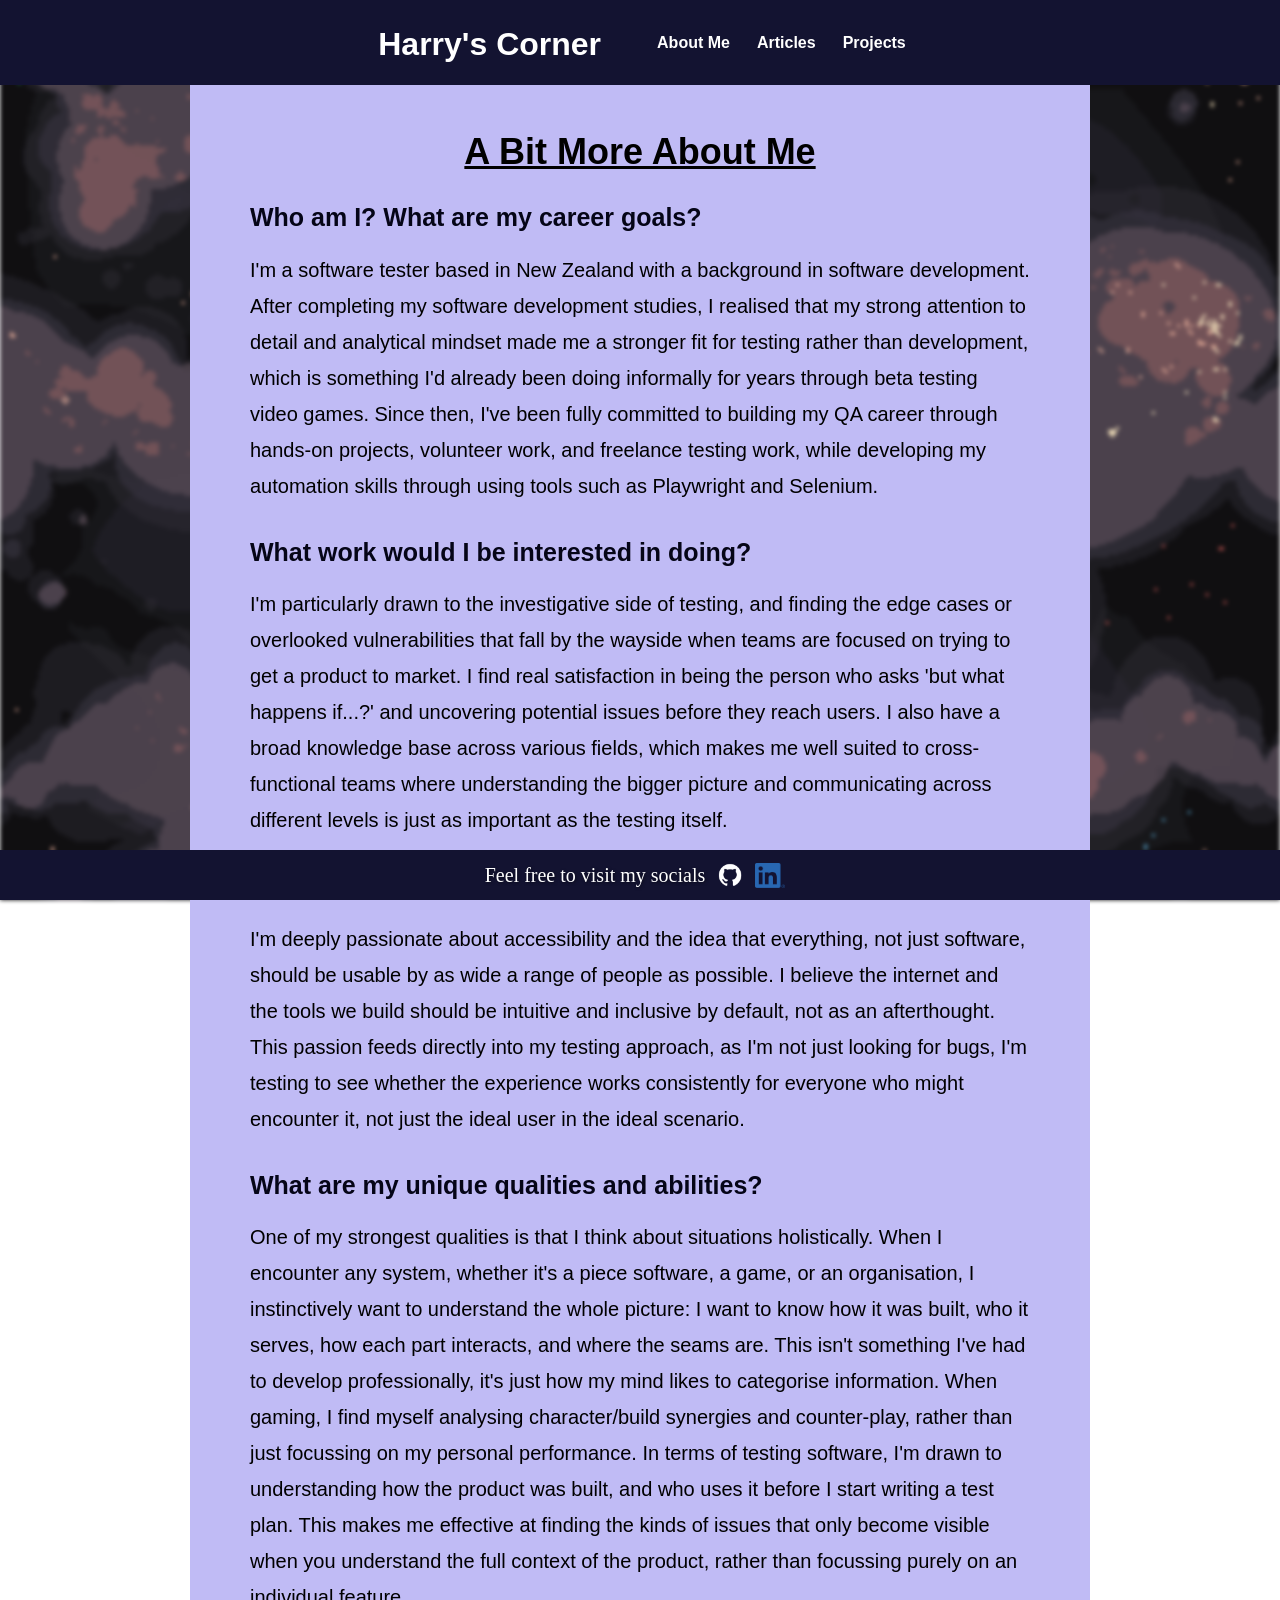
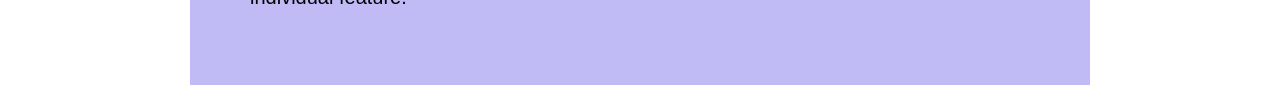
==== aboutMe.html @ 1919fe46 "add about me and projects page, add website icon, add alt text, fix contrast issues, modify nav bar" ====
<html lang="en">

  <head>
    <meta charset="UTF-8">
    <meta name="viewport" content="width=device-width, initial-scale=1.0" />
    <title>About Me</title>
    <link href="styles.css" rel="stylesheet" type="text/css" />
    <link rel="apple-touch-icon" sizes="180x180" href="public/images/apple-touch-icon.png">
    <link rel="icon" type="image/png" sizes="32x32" href="public/images/favicon-32x32.png">
    <link rel="icon" type="image/png" sizes="16x16" href="public/images/favicon-16x16.png">
    <link rel="manifest" href="/site.webmanifest">
  </head>

<nav>
<div class="nav-bar">
  <h1 class="header"><a href="../index.html">Harry's Corner</a></h1>
  <ol class="nav-list">
    <li>
      <div class="dropdown">
        <button class="dropbtn"><a href="aboutMe.html">About Me</a></button>
      </div>
    </li>
    <li>
      <div class="dropdown">
        <button class="dropbtn">Articles</button>
        <div class="dropdown-content">
          <a href="liveServiceDilemma.html">Live Service Games: The Impact Of Oversaturation</a>
          <a href="informationalOuroboros.html">The Informational Ouroboros</a>
        </div>
      </div>
    </li>
    <li>
      <div class="dropdown">
        <button class="dropbtn"><a href=projects.html>Projects</a></button>
      </div>
    </li>
    </ol>
</div>
</nav>
<body>
    <div class="written-content-container">
        <h1 class="written-content-header">A Bit More About Me</h1>
            <h2 class="written-content-subheader"> Who am I? What are my career goals?</h2>
                <p class="written-content">I'm a software tester based in New Zealand with a background in software development. After completing my software development studies, I realised that my strong attention to detail and analytical mindset made me a stronger fit for testing rather than development, which is something I'd already been doing informally for years through beta testing video games. Since then, I've been fully committed to building my QA career through hands-on projects, volunteer work, and freelance testing work, while developing my automation skills through using tools such as Playwright and Selenium.</p>
            <h2 class="written-content-subheader">What work would I be interested in doing?</h2>
                <p class="written-content">I'm particularly drawn to the investigative side of testing, and finding the edge cases or overlooked vulnerabilities that fall by the wayside when teams are focused on trying to get a product to market. I find real satisfaction in being the person who asks 'but what happens if...?' and uncovering potential issues before they reach users. I also have a broad knowledge base across various fields, which makes me well suited to cross-functional teams where understanding the bigger picture and communicating across different levels is just as important as the testing itself.</p>
            <h2 class="written-content-subheader">What's something I am paricularly passionate about?</h2>
                <p class="written-content">I'm deeply passionate about accessibility and the idea that everything, not just software, should be usable by as wide a range of people as possible. I believe the internet and the tools we build should be intuitive and inclusive by default, not as an afterthought. This passion feeds directly into my testing approach, as I'm not just looking for bugs, I'm testing to see whether the experience works consistently for everyone who might encounter it, not just the ideal user in the ideal scenario.</p>
            <h2 class="written-content-subheader">What are my unique qualities and abilities?</h2>
                <p class="written-content">One of my strongest qualities is that I think about situations holistically. When I encounter any system, whether it's a piece software, a game, or an organisation, I instinctively want to understand the whole picture: I want to know how it was built, who it serves, how each part interacts, and where the seams are. This isn't something I've had to develop professionally, it's just how my mind likes to categorise information. When gaming, I find myself analysing character/build synergies and counter-play, rather than just focussing on my personal performance. In terms of testing software, I'm drawn to understanding how the product was built, and who uses it before I start writing a test plan. This makes me effective at finding the kinds of issues that only become visible when you understand the full context of the product, rather than focussing purely on an individual feature.</p>
    </div>       
</body>
<footer><p class="footer-text">Feel free to visit my socials</p><a href="https://github.com/BiggestBonk" target="_blank"><img id="github-icon" class="footer-image" src="public/images/GitHub_Invertocat_White_Clearspace.png" alt="GitHub"></a><a href="https://linkedin.com/in/harry-walsh303" target="_blank"><img id="linkedin-icon" class="footer-image" src="public/images/LI-In-Bug.png" alt="LinkedIn"></a></footer>
---- styles.css ----
/* ==================== */
/* GLOBAL STYLE RULES   */
html::before {
    content: '';
    position: fixed;
    inset: 0;
    background-image: url("public/images/bg-image.png");
    background-size: cover;
    background-position: center;
    filter: blur(2px);
    z-index: -1;
}

/* 1. Use a more-intuitive box-sizing model */
*, *::before, *::after {
  box-sizing: border-box;
}
/* 2. Remove default margin */
* {
  margin: 0;
}
/* 3. Enable keyword animations */
@media (prefers-reduced-motion: no-preference) {
  html {
    interpolate-size: allow-keywords;
  }
}
body {
  /* 4. Add accessible line-height */
  line-height: 1.5;
  /* 5. Improve text rendering */
  -webkit-font-smoothing: antialiased;
}
/* 6. Improve media defaults */
img, picture, video, canvas, svg {
  display: block;
  max-width: 100%;
}
/* 7. Inherit fonts for form controls */
input, button, textarea, select {
  font: inherit;
}
/* 8. Avoid text overflows */
p, h1, h2, h3, h4, h5, h6 {
  overflow-wrap: break-word;
}
/* 9. Improve line wrapping */
p {
  text-wrap: pretty;
}
h1, h2, h3, h4, h5, h6 {
  text-wrap: balance;
}
/*
  10. Create a root stacking context
*/
#root, #__next {
  isolation: isolate;
}

body {
  margin: 0;
  min-height: 100vh;
}

h1 {
  text-align: center;
  margin-left: 10px;
  margin-right: 10px;
  font-family: 'Franklin Gothic Medium', 'Arial Narrow', Arial, sans-serif;
  font-size: 22px;
}
.header {
  font-family: Verdana, Geneva, Tahoma, sans-serif;
  font-size: 32px;
  padding-top: 20px;
}
p {
  font-size: 20px;
}
/* ==================== */


/* ==================== */
/* NAV STYLE RULES*/
.nav-bar {
  display: flex;
  flex-direction: row;
  flex-wrap: nowrap;
  background-color: #131331;
  color: white;
  font-family: 'Lucida Sans', 'Lucida Sans Regular', 'Lucida Grande',
    'Lucida Sans Unicode', Geneva, Verdana, sans-serif;
  font-weight: bold;
  justify-content: center;
  padding-left: auto;
  flex: 1 1 0;
  width: 100%;
  min-width: unset;
}

.nav-title {
  padding-top: 70px;
}

.dropbtn {
  background-color: #131331;
  color: white;
  font-size: 16px;
  border: none;
  font-weight: bold;
  padding-bottom: 30px;
}

.dropdown {
  position: relative;
  display: inline-block;
}
.dropdown-content {
  display: none;
  position: absolute;
  background-color: #f1f1f1;
  min-width: 160px;
  box-shadow: 0px 8px 16px 0px rgba(0, 0, 0, 0.2);
  z-index: 1;
}

.dropdown-content a {
  color: white;
  padding: 12px 16px;
  text-decoration: none;
  display: block;
  background-color: #050517
}

.dropdown-content a:hover {
  background-color: #97732f;
}

.dropdown:hover .dropdown-content {
  display: block;
}

ol {
  display: flex;
  padding-top: 30px;
  list-style-type: none;
  margin: 0;
  gap: 15px;
  flex-wrap: wrap;
}

a {
  text-decoration: none;
  color: white;
}
/* ==================== */

/* ==================== */
/* HOME PAGE STYLE RULES */
.paragraph {
  max-width: 600px;
  font-size: 20px;
  margin-left: 10px;
  margin-right: 10px;
  padding: 20px 20px;
  margin: 10px 10px;
  border-radius: 30px;
  font-family: 'Segoe UI', Tahoma, Geneva, Verdana, sans-serif;
  text-align: center;
}
.intro-container {
  background-color: #616596;
  width:100%;
  max-width:960px;
  display: flex;
  justify-content: center;
  align-items: center;
  margin-left: auto;
  margin-right:auto;
  color: white;
  text-shadow: 1px 1px 3px rgba(0, 0, 0, 0.5);
  padding-left:8%;
  padding-right: 7%;
  border-radius: 2px;
}

.intro {
  display: flex;
  font-size: 30px;
  flex-wrap: wrap;
  justify-content: flex-end;
  padding-top: 50px;
  padding-bottom: 50px;
  font-weight: 100;
  max-width: 780px;
  font-family: Verdana, Geneva, Tahoma, sans-serif;
}

.recent-activity {
  display: flex;
  justify-content: center;
  background-color: #725257;
  flex-direction: column;
  width: 100%;
  max-width: 960px;
  margin-left: auto;
  margin-right: auto;
  padding-bottom: 40px;
  border-radius: 2px;
}

.recent-text {
display: flex;
font-size: 20px;
font-family: Verdana, Geneva, Tahoma, sans-serif;
justify-content: center;
color:white;
text-shadow: 1px 1px 3px rgba(0, 0, 0, 0.5);
text-align: center;
padding-bottom:20px;
}

.recent-item {
  display: flex;
  flex-direction: column;
  justify-content: center;
  font-family: Verdana, Geneva, Tahoma, sans-serif;
  font-size: 25px;
  text-shadow: 1px 1px 3px rgba(0, 0, 0, 0.5);
  text-decoration: underline;
}

.recent-list {
  display: flex;
  flex-direction: column;
  justify-content: center;
  align-items: center;
  padding:0;
  column-gap: 20px;
}

.recent-header {
padding-top: 30px;
padding-bottom: 20px;
justify-content: center;
font-family: Verdana, Geneva, Tahoma, sans-serif;
text-shadow: 1px 1px 3px rgba(0, 0, 0, 0.5);
}

h2 {
  color: white;
  display: flex;
  margin: 0%;
  font-size: 35px;
}

.heading {
  font-size: 50px;
  font-family: 'Trebuchet MS', 'Lucida Sans Unicode', 'Lucida Grande',
    'Lucida Sans', Arial, sans-serif;
  text-align: center;
}

.box-container {
  display: flex;
  flex-wrap: wrap;
  justify-content: center;
  gap: 20px;
  padding: 20px;
  padding-bottom: 60px;
}

.info-container {
  width:100%;
  max-width:960px;
  display: flex;
  flex-direction: column;
  justify-content: center;
  align-items: center;
  margin-left: auto;
  margin-right:auto;
  background-color: #6b6196;
  padding-bottom: 30px;
  border-radius: 2px;
}

.information-header {
  display: flex;
  justify-content: center;
  text-align: center;
  font-size: 25px;
  font-weight: bolder;
  color: #f4f5f8;
  text-shadow: 1px 1px 3px rgba(0, 0, 0, 0.5);
  padding-top: 40px;
  padding-bottom: 20px;
  font-family: Verdana, Geneva, Tahoma, sans-serif;

}

.box img {
  width: 100%;
  height: 100%;
  object-fit: cover;
  object-position: center;
  display: block;
}

#testing img{
  object-position: 60% center;
}

#thought-bubble img {
    object-position: 45% center;
}

.box{
  height: 140px;
  width: 140px;
  border: 3px solid #3882f6;
  border-radius: 15px;
  overflow: hidden;
}

.box-and-text {
  text-align: center;
  display: flex;
  flex-direction: column;
  max-width: 150px;
  box-sizing:initial;
}

.box-text {
  max-width: 200px;
  padding-top: 10px;
  text-shadow: 1px 1px 3px rgba(0, 0, 0, 0.5);
  color: #f2f4f7;
  font-family: Verdana, Geneva, Tahoma, sans-serif;
  font-weight: bolder;
}
/* ==================== */

/* ==================== */
/* FOOTER STYLE RULES */
footer {
  position: fixed;
  left: 0;
  bottom:0;
  color:white;
  background-color: #131331;
  display: flex;
  height: 50px;
  width: 100%;
  text-align: center;
  justify-content: center;
  align-items: center;
  text-shadow: 1px 1px 3px rgba(0, 0, 0, 0.5);
}
#linkedin-icon {
  height: 25px;
  width: 30px;
  margin-left:0px;
}
.footer-image {
  height: 30px;
  width: 30px;
  margin-left: 10px;
  margin-right: 10px;
}
/* ==================== */


/* ==================== */
/* WRITING STYLE RULES */
.written-content-container {
    max-width: 900px;
    margin: 0 auto;
    padding: 40px 60px;
    line-height: 1.8;
    background-color: #c0bbf5;
}
.written-content-header {
    font-family: 'Trebuchet MS', 'Lucida Sans Unicode', 'Lucida Grande', 'Lucida Sans', Arial, sans-serif;
    text-align: center;
    margin-bottom: 20px;
    font-size: 36px;
    line-height: 1.5em;
    text-decoration: underline;
}
.written-content {
    margin-bottom: 1.5em;
    font-family: Verdana, Geneva, Tahoma, sans-serif;
}
.written-content-subheader {
  font-family: Verdana, Geneva, Tahoma, sans-serif;
  line-height: 1.5em;
  padding-bottom: 15px;
  font-size: 25px;
  color: #050517;
}
/* ==================== */

/* PROJECTS STYLE RULES */
.projects-container {
  background-color: #c0bbf5;
  display: flex;
  flex-direction: column;
  gap:24px;
  max-width:800px;
  margin:0 auto;
  padding: 40px;
  padding-bottom: 80px;
}

.projects-header {
  font-size: 40px;
}

.project-card {
  background-color: #7671b0;
  border-radius: 20px;
  padding-top: 20px;
  padding-left: 30px;
  padding-right: 30px;
  padding-bottom: 20px;
  margin-bottom: 20px;
}

.project-title {
  color: #050517;
  font-family: Verdana, Geneva, Tahoma, sans-serif;
  margin-bottom: 10px;
}

.project-description {
  font-family: Verdana, Geneva, Tahoma, sans-serif;
  padding-bottom: 10px;
}

.project-tag {
  font-family: Verdana, Geneva, Tahoma, sans-serif;
  background-color: #aca4ff;
  padding:5px;
  border-radius: 10px
}

.project-link {
  margin-top: 15px;
  display: flex;
  align-items: center;
  gap:8px;
  font-family: Verdana, Geneva, Tahoma, sans-serif;
  text-decoration: underline;
  color: #050517;
}

.link-img {
  height: 30px;
}

/* ==================== */

/* ==================== */
/* MEDIA QUERIES */

  @media (max-width: 768px) {
    body {
        font-size: 20px;
    }
}
@media only screen and (max-width: 416px) {
  .paragraph {
    margin-left: 10px;
    margin-right: 10px;
    font-size: 16px;
  }
  h1 {
    margin-left: 10px;
    margin-right: 10px;
    font-size: 20px;
  }
  .nav-bar {
    flex-direction: column;
    align-items: center;
    justify-content: center;
    text-align: center;
  }
  .quote {
    text-align: center;
  }
  .dropbtn {
    text-align: center;
    padding:auto;
    margin:auto;
  }
  .nav-list {
    padding:0;
    flex-direction: row;
    align-items: center;
    justify-content: center;
    text-align: center;
  }
  .recent-text {
    text-align: center;
    padding-left: 10px;
    padding-right: 10px;
    padding-bottom:10px
  }
  .recent-item {
    padding-left: 10px;
    padding-right: 10px;
  }
  .recent-list {
    padding:0;
    text-align: center;
  }
  .footer {
    height: fit-content;
  }
  .project-title {
    font-size: 20px;
  }
  .project-tag {
    font-size:12px;
  }
}
/* ==================== */
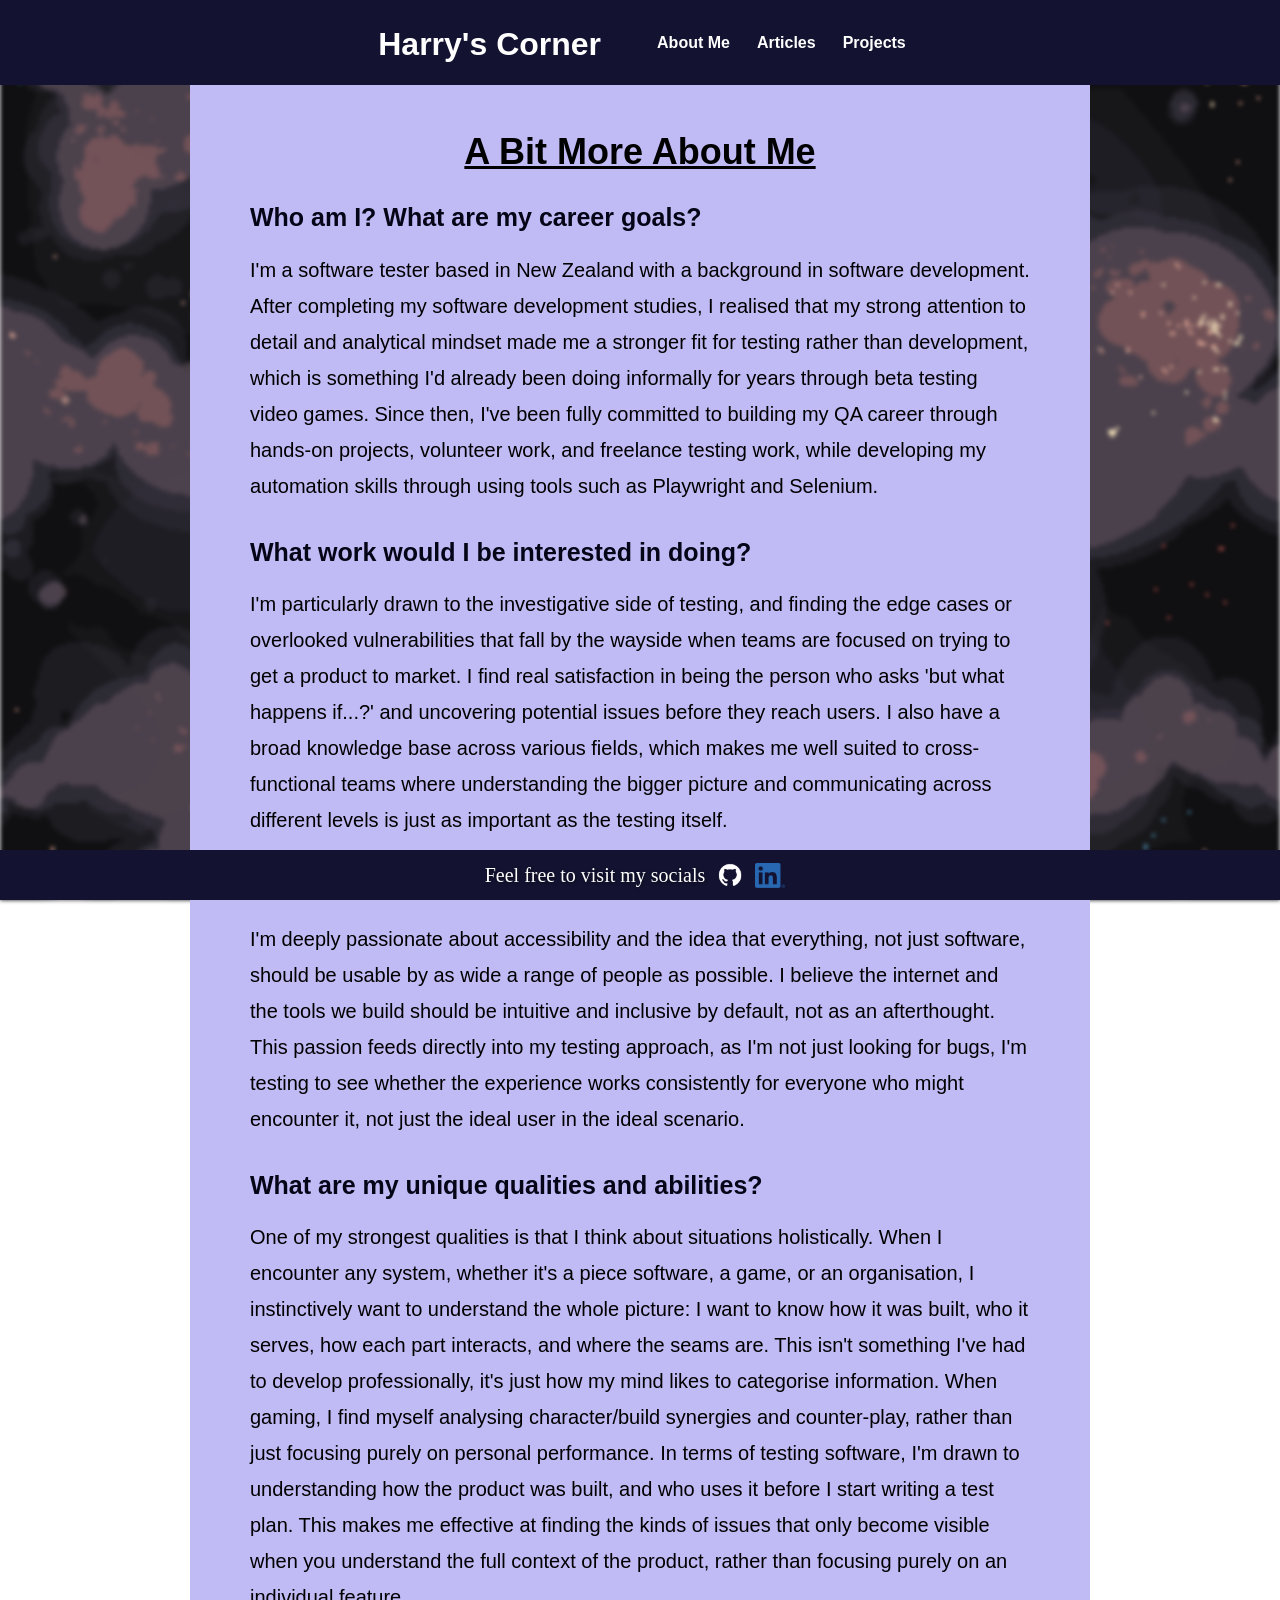
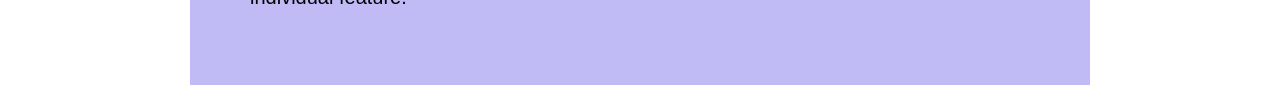
==== commit 3b573fc7: "fix typos, make slight wording changes" ====
--- a/aboutMe.html
+++ b/aboutMe.html
@@ -10,10 +10,9 @@
     <link rel="icon" type="image/png" sizes="16x16" href="public/images/favicon-16x16.png">
     <link rel="manifest" href="/site.webmanifest">
   </head>
-
 <nav>
 <div class="nav-bar">
-  <h1 class="header"><a href="../index.html">Harry's Corner</a></h1>
+  <h1 class="header"><a href="index.html">Harry's Corner</a></h1>
   <ol class="nav-list">
     <li>
       <div class="dropdown">
@@ -47,7 +46,7 @@
             <h2 class="written-content-subheader">What's something I am paricularly passionate about?</h2>
                 <p class="written-content">I'm deeply passionate about accessibility and the idea that everything, not just software, should be usable by as wide a range of people as possible. I believe the internet and the tools we build should be intuitive and inclusive by default, not as an afterthought. This passion feeds directly into my testing approach, as I'm not just looking for bugs, I'm testing to see whether the experience works consistently for everyone who might encounter it, not just the ideal user in the ideal scenario.</p>
             <h2 class="written-content-subheader">What are my unique qualities and abilities?</h2>
-                <p class="written-content">One of my strongest qualities is that I think about situations holistically. When I encounter any system, whether it's a piece software, a game, or an organisation, I instinctively want to understand the whole picture: I want to know how it was built, who it serves, how each part interacts, and where the seams are. This isn't something I've had to develop professionally, it's just how my mind likes to categorise information. When gaming, I find myself analysing character/build synergies and counter-play, rather than just focussing on my personal performance. In terms of testing software, I'm drawn to understanding how the product was built, and who uses it before I start writing a test plan. This makes me effective at finding the kinds of issues that only become visible when you understand the full context of the product, rather than focussing purely on an individual feature.</p>
+                <p class="written-content">One of my strongest qualities is that I think about situations holistically. When I encounter any system, whether it's a piece software, a game, or an organisation, I instinctively want to understand the whole picture: I want to know how it was built, who it serves, how each part interacts, and where the seams are. This isn't something I've had to develop professionally, it's just how my mind likes to categorise information. When gaming, I find myself analysing character/build synergies and counter-play, rather than just focusing purely on personal performance. In terms of testing software, I'm drawn to understanding how the product was built, and who uses it before I start writing a test plan. This makes me effective at finding the kinds of issues that only become visible when you understand the full context of the product, rather than focusing purely on an individual feature.</p>
     </div>       
 </body>
 <footer><p class="footer-text">Feel free to visit my socials</p><a href="https://github.com/BiggestBonk" target="_blank"><img id="github-icon" class="footer-image" src="public/images/GitHub_Invertocat_White_Clearspace.png" alt="GitHub"></a><a href="https://linkedin.com/in/harry-walsh303" target="_blank"><img id="linkedin-icon" class="footer-image" src="public/images/LI-In-Bug.png" alt="LinkedIn"></a></footer>
--- a/styles.css
+++ b/styles.css
@@ -381,7 +381,7 @@
     background-color: #c0bbf5;
 }
 .written-content-header {
-    font-family: 'Trebuchet MS', 'Lucida Sans Unicode', 'Lucida Grande', 'Lucida Sans', Arial, sans-serif;
+    font-family:Verdana, Geneva, Tahoma, sans-serif;
     text-align: center;
     margin-bottom: 20px;
     font-size: 36px;
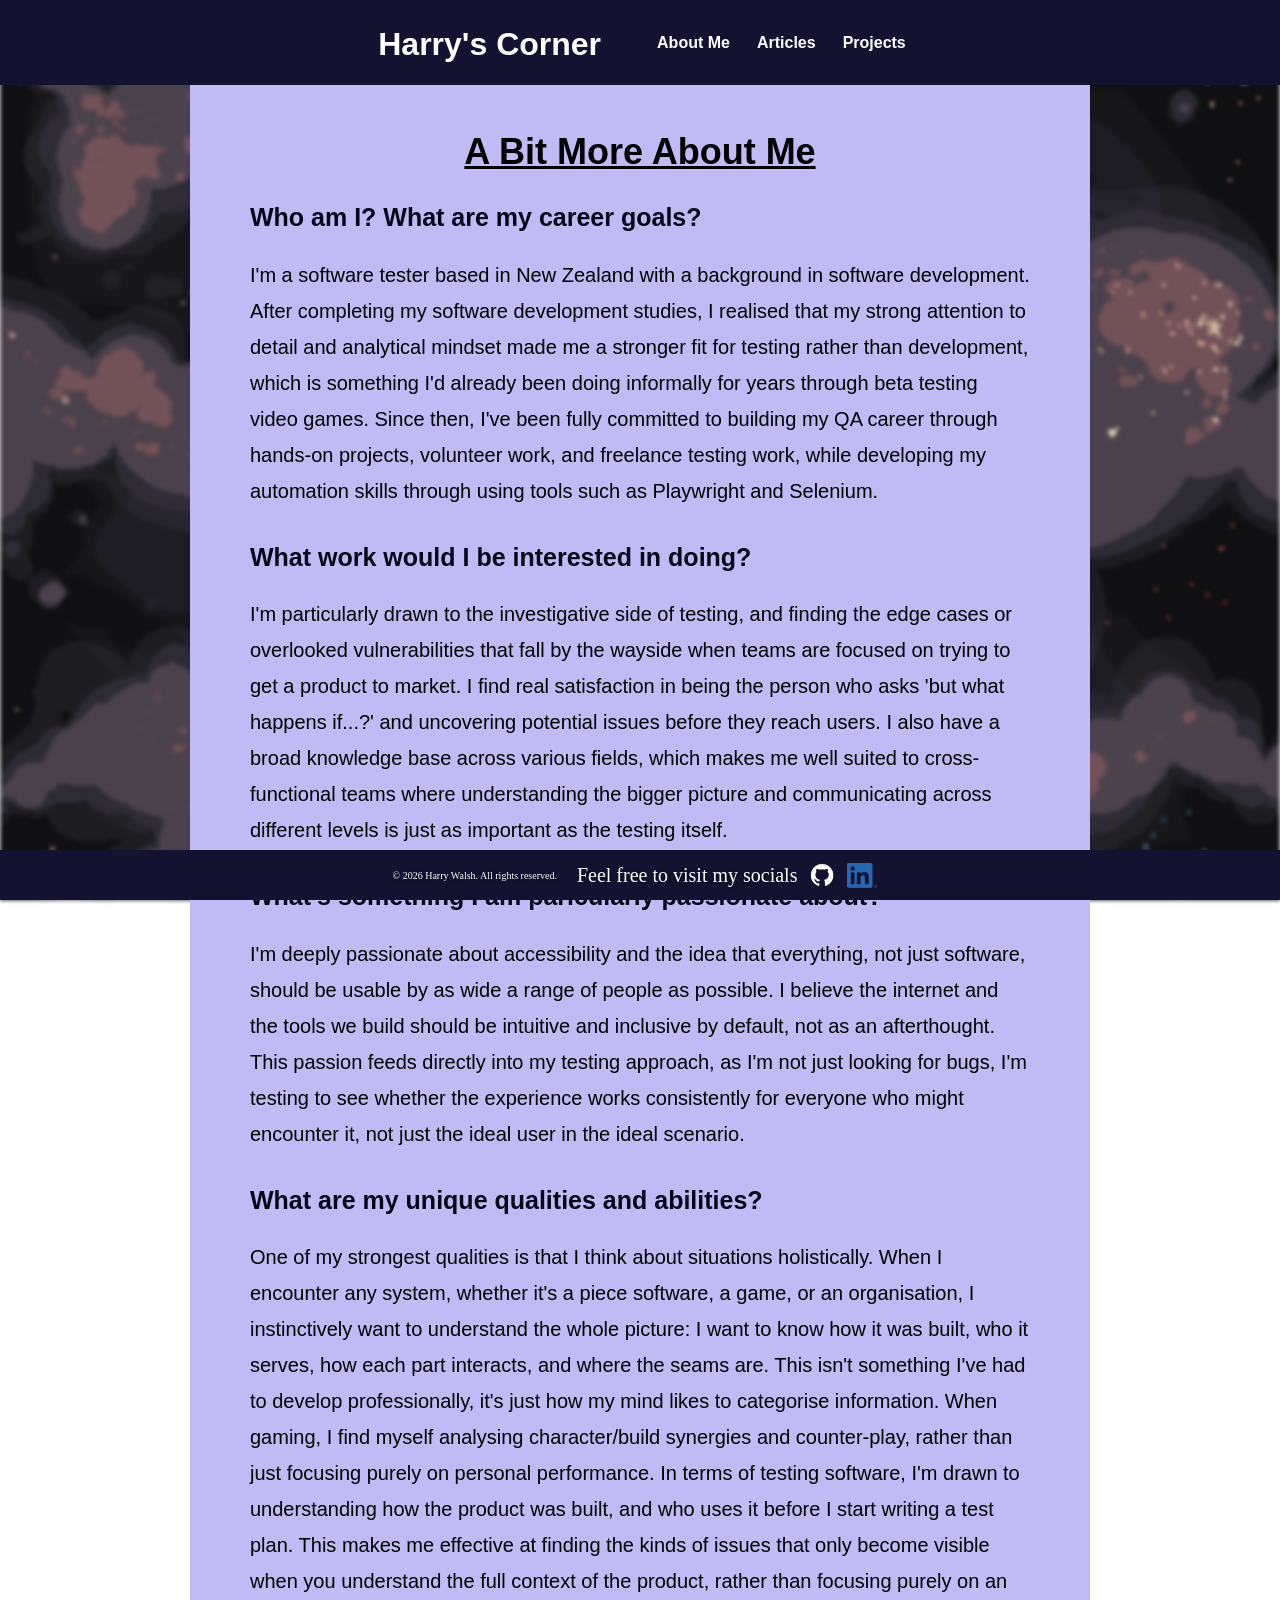
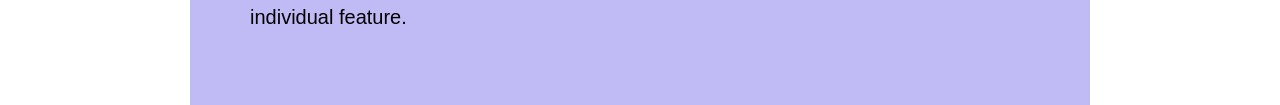
==== commit 27d5494e: "add article americanIdolPoltics, adjust footer to contain legal notice on all pages,update nav and r" ====
--- a/aboutMe.html
+++ b/aboutMe.html
@@ -23,8 +23,9 @@
       <div class="dropdown">
         <button class="dropbtn">Articles</button>
         <div class="dropdown-content">
-          <a href="liveServiceDilemma.html">Live Service Games: The Impact Of Oversaturation</a>
+          <a href="liveServiceDilemma.html">Why Are So Many "Live Service" Games Dying?</a>
           <a href="informationalOuroboros.html">The Informational Ouroboros</a>
+          <a href="americanIdolPolitics.html">NZ & American Idol Politics</a>
         </div>
       </div>
     </li>
@@ -49,4 +50,4 @@
                 <p class="written-content">One of my strongest qualities is that I think about situations holistically. When I encounter any system, whether it's a piece software, a game, or an organisation, I instinctively want to understand the whole picture: I want to know how it was built, who it serves, how each part interacts, and where the seams are. This isn't something I've had to develop professionally, it's just how my mind likes to categorise information. When gaming, I find myself analysing character/build synergies and counter-play, rather than just focusing purely on personal performance. In terms of testing software, I'm drawn to understanding how the product was built, and who uses it before I start writing a test plan. This makes me effective at finding the kinds of issues that only become visible when you understand the full context of the product, rather than focusing purely on an individual feature.</p>
     </div>       
 </body>
-<footer><p class="footer-text">Feel free to visit my socials</p><a href="https://github.com/BiggestBonk" target="_blank"><img id="github-icon" class="footer-image" src="public/images/GitHub_Invertocat_White_Clearspace.png" alt="GitHub"></a><a href="https://linkedin.com/in/harry-walsh303" target="_blank"><img id="linkedin-icon" class="footer-image" src="public/images/LI-In-Bug.png" alt="LinkedIn"></a></footer>+<footer><p class="legal-notice">© 2026 Harry Walsh. All rights reserved.</p><p class="footer-text">Feel free to visit my socials</p><a href="https://github.com/BiggestBonk" target="_blank"><img id="github-icon" class="footer-image" src="public/images/GitHub_Invertocat_White_Clearspace.png" alt="GitHub"></a><a href="https://linkedin.com/in/harry-walsh303" target="_blank"><img id="linkedin-icon" class="footer-image" src="public/images/LI-In-Bug.png" alt="LinkedIn"></a></footer>
--- a/styles.css
+++ b/styles.css
@@ -368,6 +368,10 @@
   margin-left: 10px;
   margin-right: 10px;
 }
+.legal-notice {
+  font-size: 10px;
+  margin-right: 20px;
+}
 /* ==================== */
 
 
@@ -395,9 +399,22 @@
 .written-content-subheader {
   font-family: Verdana, Geneva, Tahoma, sans-serif;
   line-height: 1.5em;
-  padding-bottom: 15px;
+  padding-bottom: 20px;
   font-size: 25px;
   color: #050517;
+}
+.anchor {
+  color:#3882f6;
+}
+.citations {
+  font-size: 16px;
+  padding-bottom: 30px;
+  scroll-margin-top: 40vh;
+  font-family: Verdana, Geneva, Tahoma, sans-serif;
+}
+.citation {
+  text-decoration: underline;
+  color:#3882f6;
 }
 /* ==================== */
 
@@ -468,6 +485,12 @@
     body {
         font-size: 20px;
     }
+    .content-container {
+        padding: 20px 16px;
+    }
+    .written-content-container {
+        padding: 20px 16px;
+    }
 }
 @media only screen and (max-width: 416px) {
   .paragraph {
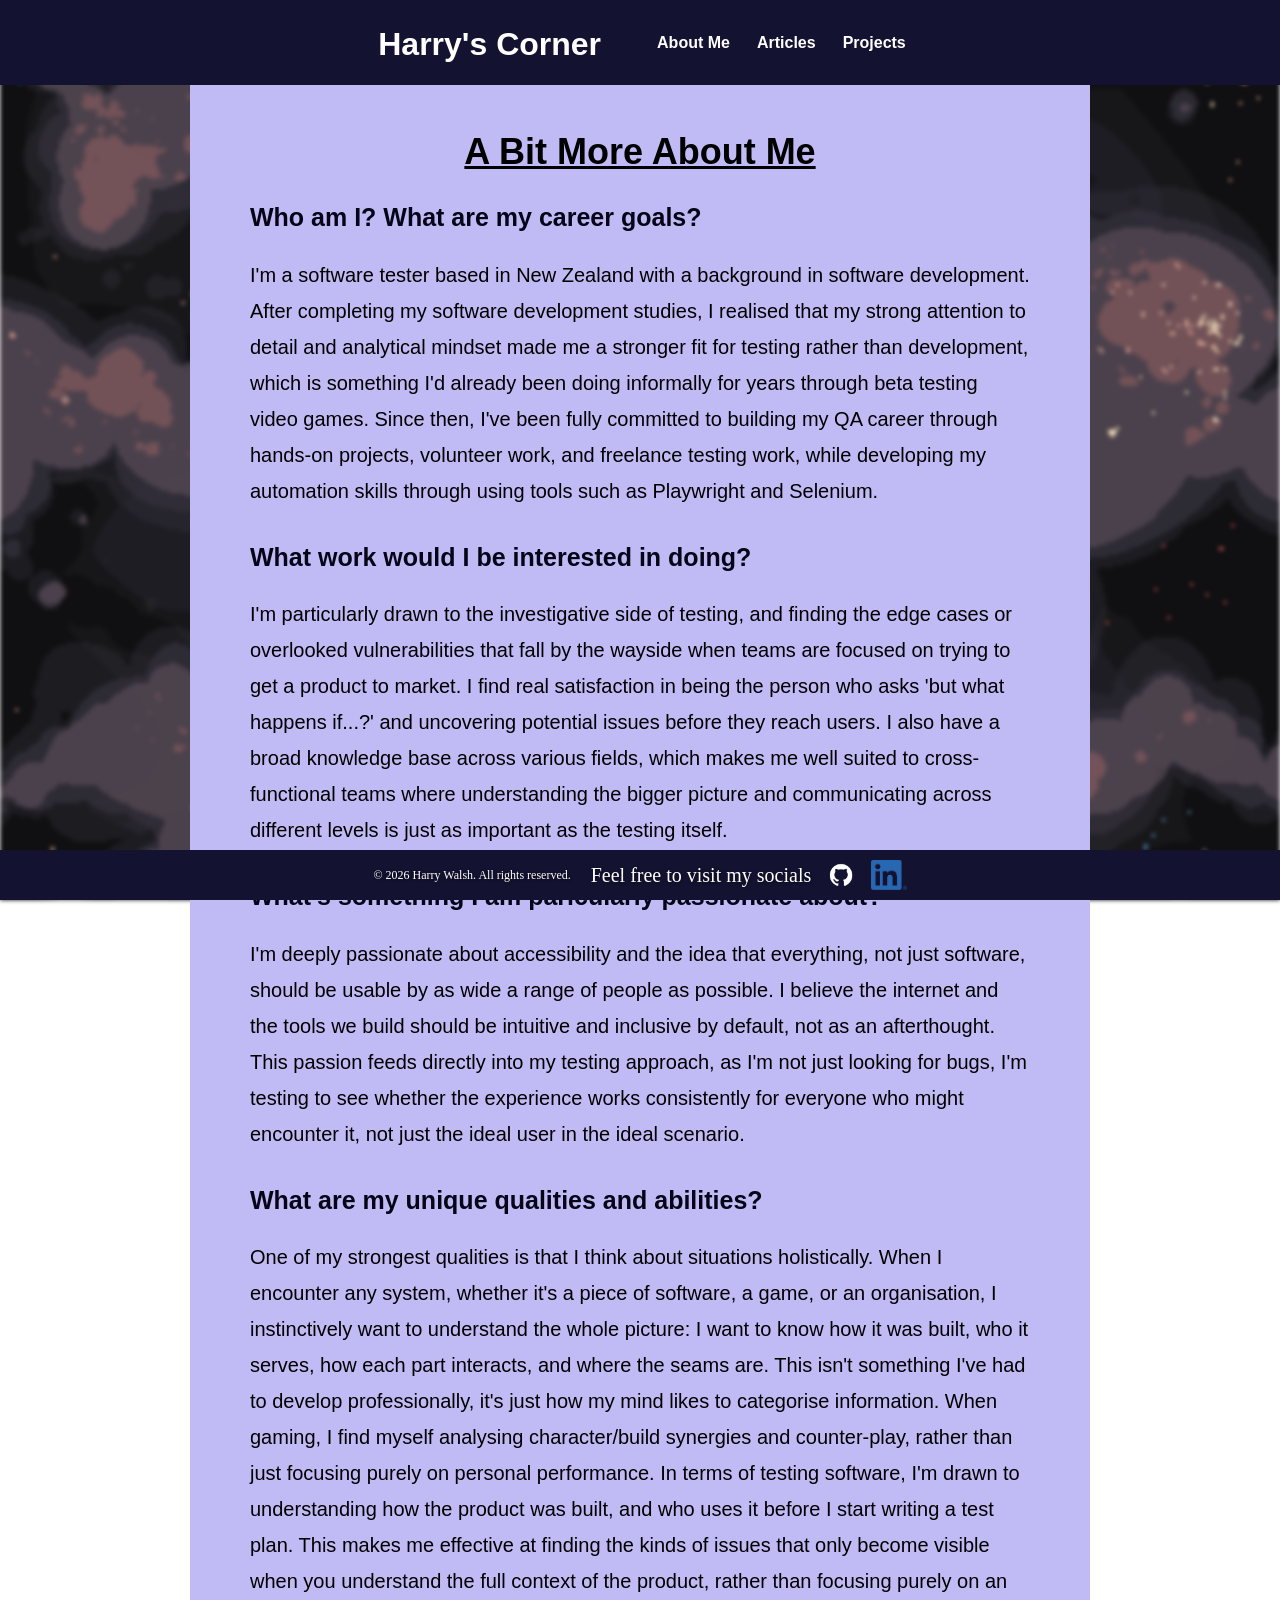
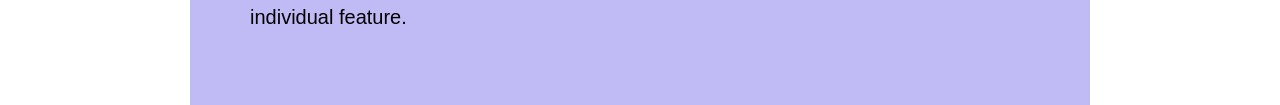
==== commit 844c6b4f: "improve accessibility and footer cross compatability" ====
--- a/aboutMe.html
+++ b/aboutMe.html
@@ -47,7 +47,7 @@
             <h2 class="written-content-subheader">What's something I am paricularly passionate about?</h2>
                 <p class="written-content">I'm deeply passionate about accessibility and the idea that everything, not just software, should be usable by as wide a range of people as possible. I believe the internet and the tools we build should be intuitive and inclusive by default, not as an afterthought. This passion feeds directly into my testing approach, as I'm not just looking for bugs, I'm testing to see whether the experience works consistently for everyone who might encounter it, not just the ideal user in the ideal scenario.</p>
             <h2 class="written-content-subheader">What are my unique qualities and abilities?</h2>
-                <p class="written-content">One of my strongest qualities is that I think about situations holistically. When I encounter any system, whether it's a piece software, a game, or an organisation, I instinctively want to understand the whole picture: I want to know how it was built, who it serves, how each part interacts, and where the seams are. This isn't something I've had to develop professionally, it's just how my mind likes to categorise information. When gaming, I find myself analysing character/build synergies and counter-play, rather than just focusing purely on personal performance. In terms of testing software, I'm drawn to understanding how the product was built, and who uses it before I start writing a test plan. This makes me effective at finding the kinds of issues that only become visible when you understand the full context of the product, rather than focusing purely on an individual feature.</p>
+                <p class="written-content">One of my strongest qualities is that I think about situations holistically. When I encounter any system, whether it's a piece of software, a game, or an organisation, I instinctively want to understand the whole picture: I want to know how it was built, who it serves, how each part interacts, and where the seams are. This isn't something I've had to develop professionally, it's just how my mind likes to categorise information. When gaming, I find myself analysing character/build synergies and counter-play, rather than just focusing purely on personal performance. In terms of testing software, I'm drawn to understanding how the product was built, and who uses it before I start writing a test plan. This makes me effective at finding the kinds of issues that only become visible when you understand the full context of the product, rather than focusing purely on an individual feature.</p>
     </div>       
 </body>
 <footer><p class="legal-notice">© 2026 Harry Walsh. All rights reserved.</p><p class="footer-text">Feel free to visit my socials</p><a href="https://github.com/BiggestBonk" target="_blank"><img id="github-icon" class="footer-image" src="public/images/GitHub_Invertocat_White_Clearspace.png" alt="GitHub"></a><a href="https://linkedin.com/in/harry-walsh303" target="_blank"><img id="linkedin-icon" class="footer-image" src="public/images/LI-In-Bug.png" alt="LinkedIn"></a></footer>
--- a/styles.css
+++ b/styles.css
@@ -350,26 +350,30 @@
   color:white;
   background-color: #131331;
   display: flex;
-  height: 50px;
+  flex-wrap: wrap;
+  min-height: 50px;
   width: 100%;
   text-align: center;
   justify-content: center;
   align-items: center;
   text-shadow: 1px 1px 3px rgba(0, 0, 0, 0.5);
 }
+#github-icon {
+  margin-left: 15px;
+  height:30px;
+}
 #linkedin-icon {
-  height: 25px;
-  width: 30px;
-  margin-left:0px;
-}
-.footer-image {
-  height: 30px;
-  width: 30px;
-  margin-left: 10px;
-  margin-right: 10px;
+  margin-left: 15px;
+  height:30px
+}
+.footer-icons {
+    display: flex;
+    flex-direction: row;
+    align-items: center;
+    gap: 8px;
 }
 .legal-notice {
-  font-size: 10px;
+  font-size: 12px;
   margin-right: 20px;
 }
 /* ==================== */
@@ -492,7 +496,8 @@
         padding: 20px 16px;
     }
 }
-@media only screen and (max-width: 416px) {
+@media screen and ( max-height:250px),
+       screen and (max-width: 450px) {
   .paragraph {
     margin-left: 10px;
     margin-right: 10px;
@@ -502,6 +507,9 @@
     margin-left: 10px;
     margin-right: 10px;
     font-size: 20px;
+  }
+  .intro {
+    font-size: 24px;
   }
   .nav-bar {
     flex-direction: column;
@@ -531,22 +539,65 @@
     padding-bottom:10px
   }
   .recent-item {
+    font-size: 17px;
     padding-left: 10px;
     padding-right: 10px;
+    text-align: center;
   }
   .recent-list {
+    font-size: 12px;
     padding:0;
     text-align: center;
   }
+  .box-text {
+    font-size: 14px;
+  }
   .footer {
+    display: flex;
     height: fit-content;
-  }
+    flex-direction: column;
+    align-items: center;
+    flex-wrap: wrap;
+    gap: 8px;
+    padding-bottom: 12px;
+  }
+  .footer-text {
+    padding-top: 5px;
+    font-size:12px;
+    text-wrap: nowrap;
+    text-align: left;
+  }
+  .legal-notice {
+    padding-top: 5px;
+    text-wrap: nowrap;
+    padding-left:5px;
+    margin-right: 8px;
+  }
+.footer-icons {
+    display: flex;
+    flex-direction: row;
+    align-items: center;
+    gap: 8px;
+    padding-bottom: 8px;
+}
+#github-icon {
+    height: 35px;
+    margin-top: 4px;
+    padding-bottom: 5;
+}
+#linkedin-icon {
+    height: 30px;
+    width: 30px;
+}
   .project-title {
     font-size: 20px;
   }
   .project-tag {
     font-size:12px;
   }
-}
-/* ==================== */
-
+  .project-tags {
+    width: 250px;
+  }
+}
+/* ==================== */
+
